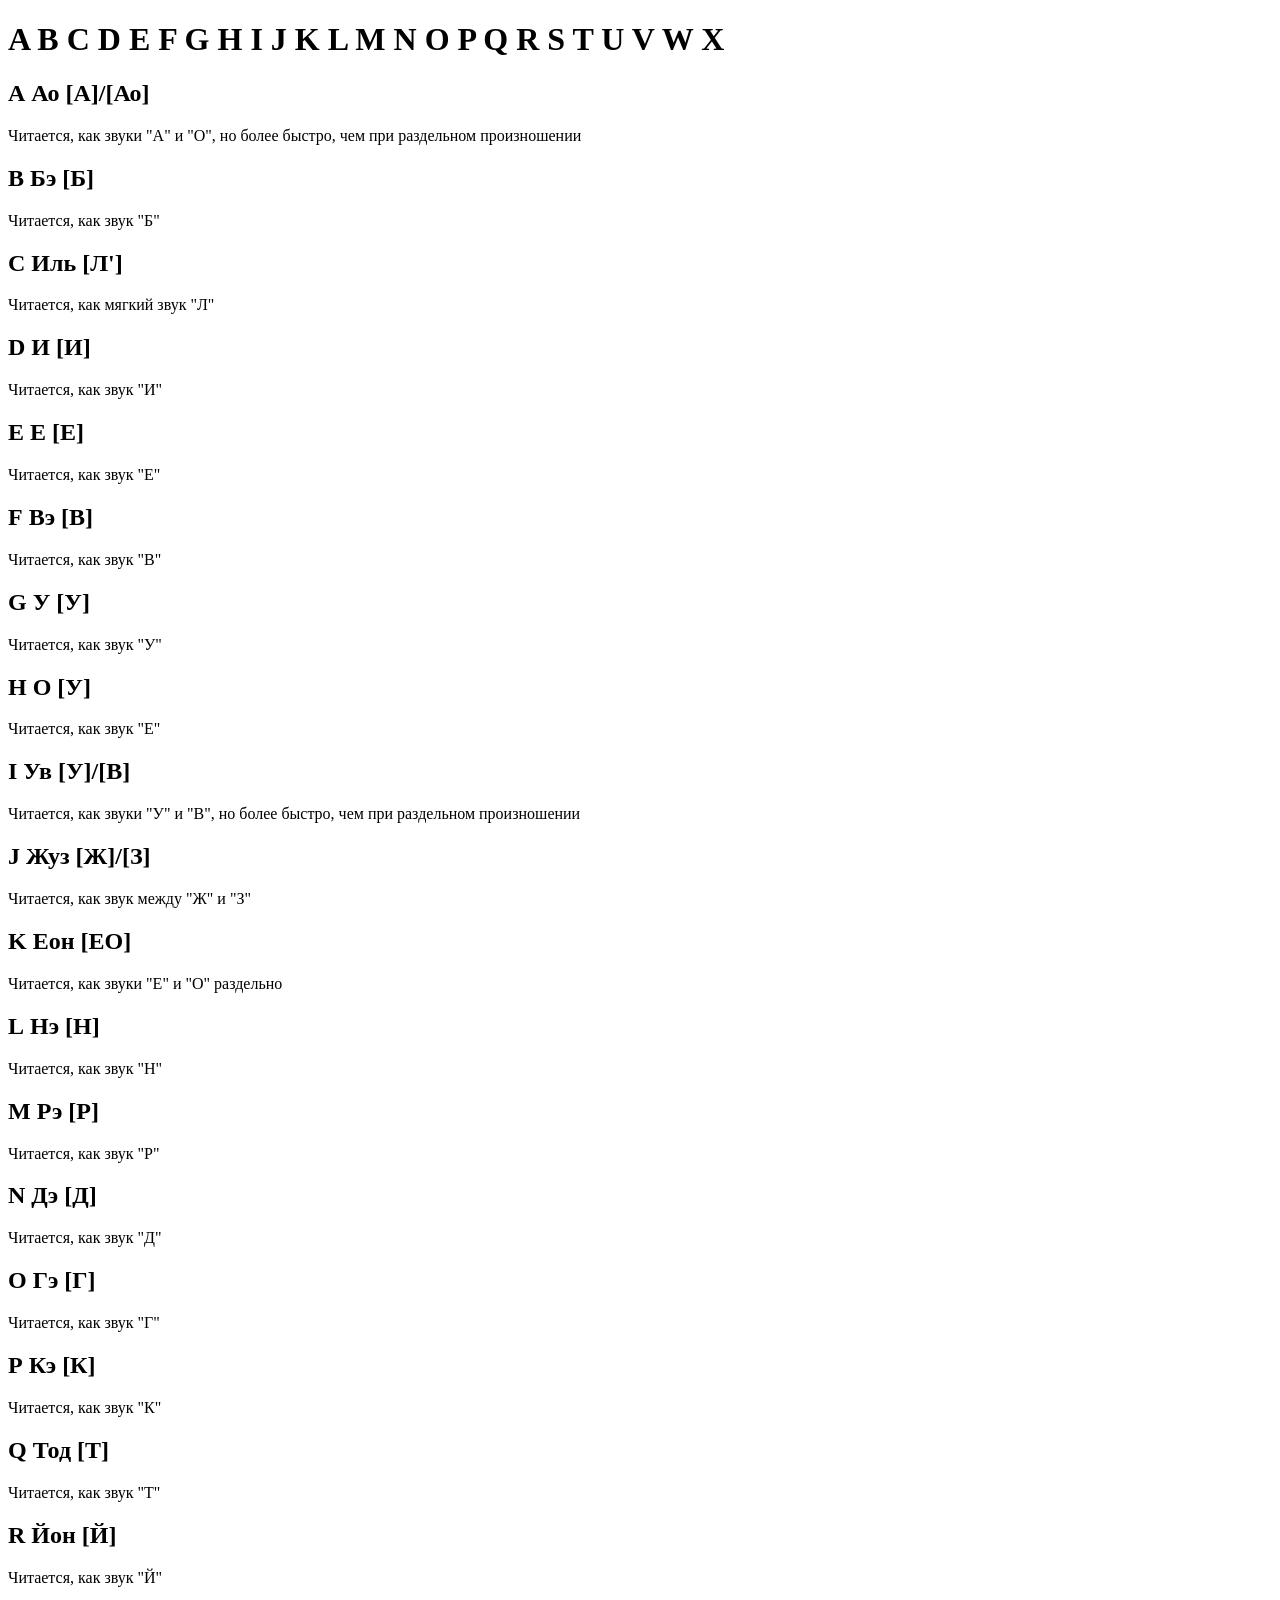
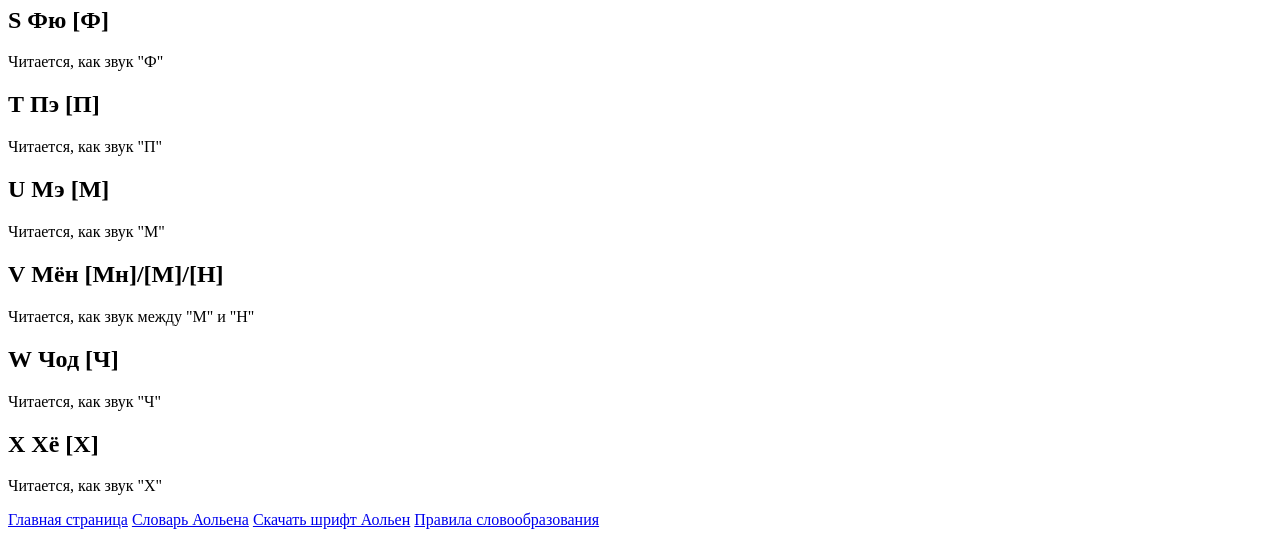
==== alphabet.html @ 7fe9e2a1 "Add files via upload" ====
<!DOCTYPE html>
<html>
	<head>
		<title>Алфавит Аольен</title>
		<meta charset="UTF-8">
		<link rel="stock" href="main.css">
	</head>
	
	<body>
		<h1><span style="font-family: 'Aolen';">A B C D E F G H I J K L M N O P Q R S T U V W X</span></h1>
		<h2><span style="font-family: 'Aolen';">A</span> Ао [А]/[Ао]</h2>
		<p>Читается, как звуки "А" и "О", но более быстро, чем при раздельном произношении</p>
		<h2><span style="font-family: 'Aolen';">B</span> Бэ [Б]</h2>
		<p>Читается, как звук "Б"</p>
		<h2><span style="font-family: 'Aolen';">C</span> Иль [Л']</h2>
		<p>Читается, как мягкий звук "Л"</p>
		<h2><span style="font-family: 'Aolen';">D</span> И [И]</h2>
		<p>Читается, как звук "И"</p>
		<h2><span style="font-family: 'Aolen';">E</span> Е [Е]</h2>
		<p>Читается, как звук "Е"</p>
		<h2><span style="font-family: 'Aolen';">F</span> Вэ [В]</h2>
		<p>Читается, как звук "В"</p>
		<h2><span style="font-family: 'Aolen';">G</span> У [У]</h2>
		<p>Читается, как звук "У"</p>
		<h2><span style="font-family: 'Aolen';">H</span> О [У]</h2>
		<p>Читается, как звук "Е"</p>
		<h2><span style="font-family: 'Aolen';">I</span> Ув [У]/[В]</h2>
		<p>Читается, как звуки "У" и "В", но более быстро, чем при раздельном произношении</p>
		<h2><span style="font-family: 'Aolen';">J</span> Жуз [Ж]/[З]</h2>
		<p>Читается, как звук между "Ж" и "З"</p>
		<h2><span style="font-family: 'Aolen';">K</span> Еон [ЕО]</h2>
		<p>Читается, как звуки "Е" и "О" раздельно</p>
		<h2><span style="font-family: 'Aolen';">L</span> Нэ [Н]</h2>
		<p>Читается, как звук "Н"</p>
		<h2><span style="font-family: 'Aolen';">M</span> Рэ [Р]</h2>
		<p>Читается, как звук "Р"</p>
		<h2><span style="font-family: 'Aolen';">N</span> Дэ [Д]</h2>
		<p>Читается, как звук "Д"</p>
		<h2><span style="font-family: 'Aolen';">O</span> Гэ [Г]</h2>
		<p>Читается, как звук "Г"</p>
		<h2><span style="font-family: 'Aolen';">P</span> Кэ [К]</h2>
		<p>Читается, как звук "К"</p>
		<h2><span style="font-family: 'Aolen';">Q</span> Тод [Т]</h2>
		<p>Читается, как звук "Т"</p>
		<h2><span style="font-family: 'Aolen';">R</span> Йон [Й]</h2>
		<p>Читается, как звук "Й"</p>
		<h2><span style="font-family: 'Aolen';">S</span> Фю [Ф]</h2>
		<p>Читается, как звук "Ф"</p>
		<h2><span style="font-family: 'Aolen';">T</span> Пэ [П]</h2>
		<p>Читается, как звук "П"</p>
		<h2><span style="font-family: 'Aolen';">U</span> Мэ [М]</h2>
		<p>Читается, как звук "М"</p>
		<h2><span style="font-family: 'Aolen';">V</span> Мён [Мн]/[М]/[Н]</h2>
		<p>Читается, как звук между "М" и "Н"</p>
		<h2><span style="font-family: 'Aolen';">W</span> Чод [Ч]</h2>
		<p>Читается, как звук "Ч"</p>
		<h2><span style="font-family: 'Aolen';">X</span> Хё [Х]</h2>
		<p>Читается, как звук "Х"</p>
		
		<a href="main.html">Главная страница</a>
		<a href="dictionary.html">Словарь Аольена</a>
		<a href="Aolen.ttf" dowload>Скачать шрифт Аольен</a>
		<a href="wordEditRule.html">Правила словообразования</a>
	</body>
</html>
---- main.css ----
@font-face {
  font-family: 'Aolen'; /* Название шрифта, которое будет использоваться в CSS */
  src: url('Aolen.ttf') format('truetype'); /* Путь к файлу шрифта */
}
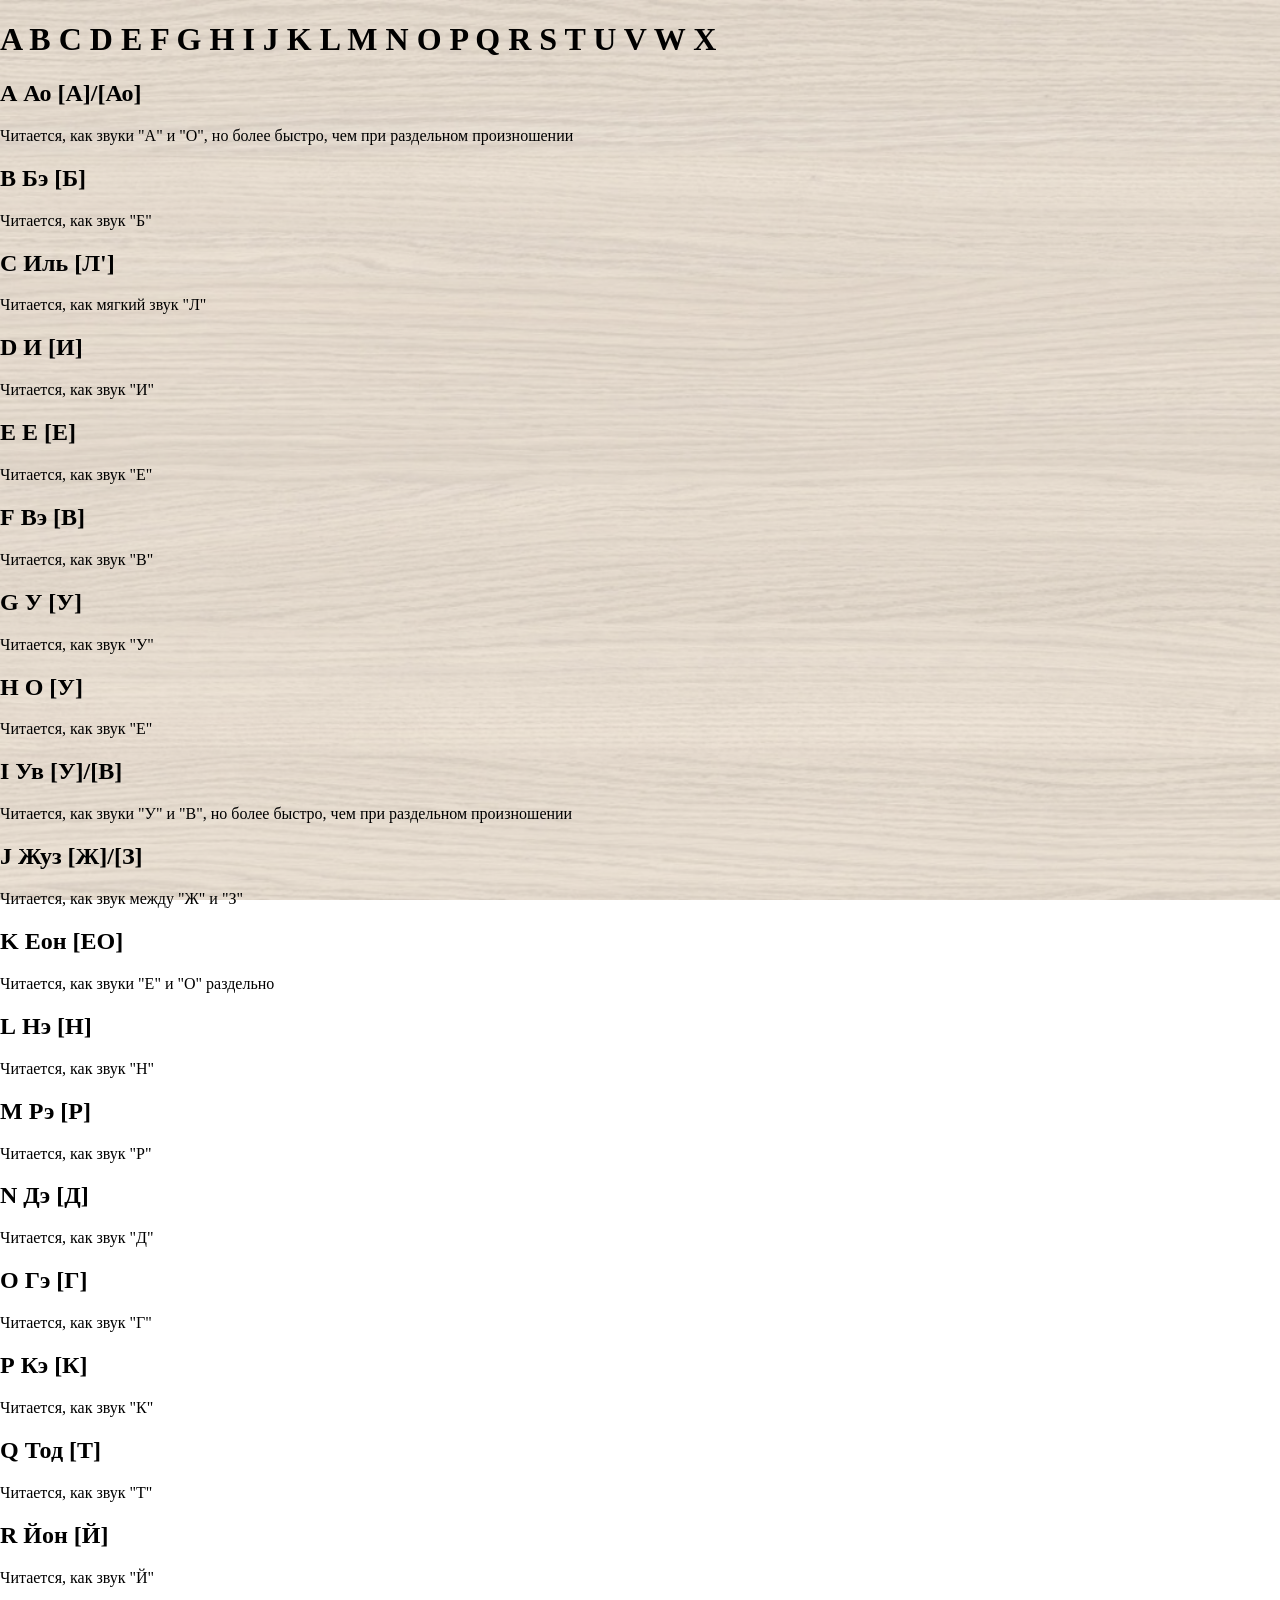
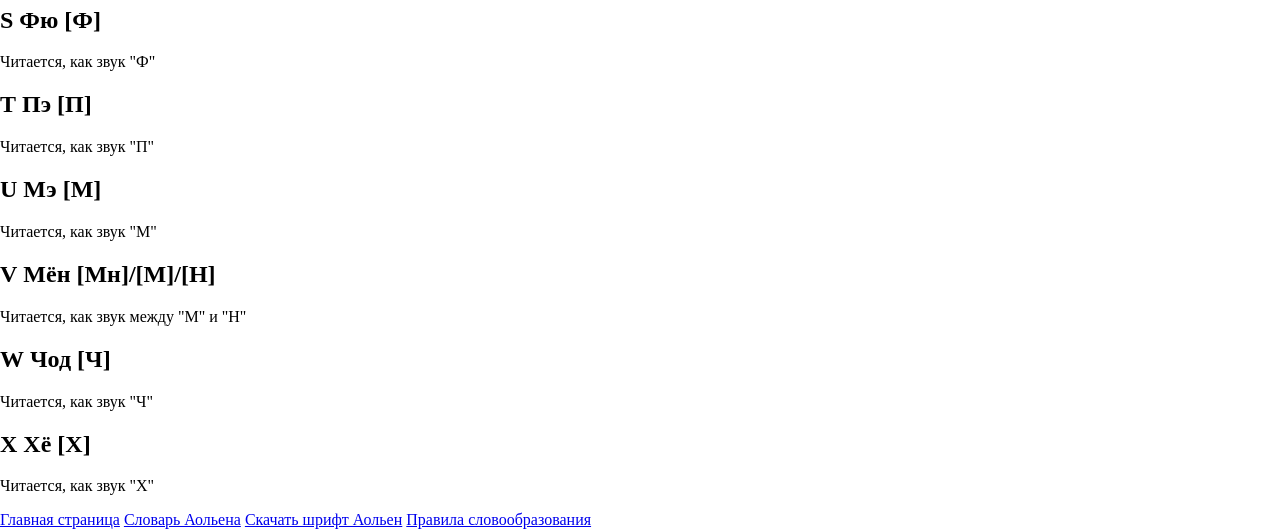
==== commit 3621e54e: "Update alphabet.html" ====
--- a/alphabet.html
+++ b/alphabet.html
@@ -4,9 +4,23 @@
 		<title>Алфавит Аольен</title>
 		<meta charset="UTF-8">
 		<link rel="stock" href="main.css">
+		<meta name="viewport" content="width=device-width, initial-scale=1.0">
 	</head>
 	
+	<style>
+		body {
+			background-image: url('ФонАольен.png');
+			background-size: cover;
+			background-repeat: no-repeat;
+			background-attachment: fixed;
+			margin: 0;
+			padding: 0;
+			min-height: 100vh;
+		}
+	</style>
+	
 	<body>
+	<span style="font-family: 'bahnschrift';">
 		<h1><span style="font-family: 'Aolen';">A B C D E F G H I J K L M N O P Q R S T U V W X</span></h1>
 		<h2><span style="font-family: 'Aolen';">A</span> Ао [А]/[Ао]</h2>
 		<p>Читается, как звуки "А" и "О", но более быстро, чем при раздельном произношении</p>
@@ -61,5 +75,6 @@
 		<a href="dictionary.html">Словарь Аольена</a>
 		<a href="Aolen.ttf" dowload>Скачать шрифт Аольен</a>
 		<a href="wordEditRule.html">Правила словообразования</a>
+	</span>
 	</body>
-</html>+</html>
--- a/main.css
+++ b/main.css
@@ -1,4 +1,8 @@
 @font-face {
-  font-family: 'Aolen'; /* Название шрифта, которое будет использоваться в CSS */
-  src: url('Aolen.ttf') format('truetype'); /* Путь к файлу шрифта */
-}+  font-family: 'Aolen';
+  src: url('Aolen.ttf') format('truetype');
+}
+@font-face {
+  font-family: 'bahnschrift';
+  src: url('bahnschrift.ttf') format('truetype');
+}
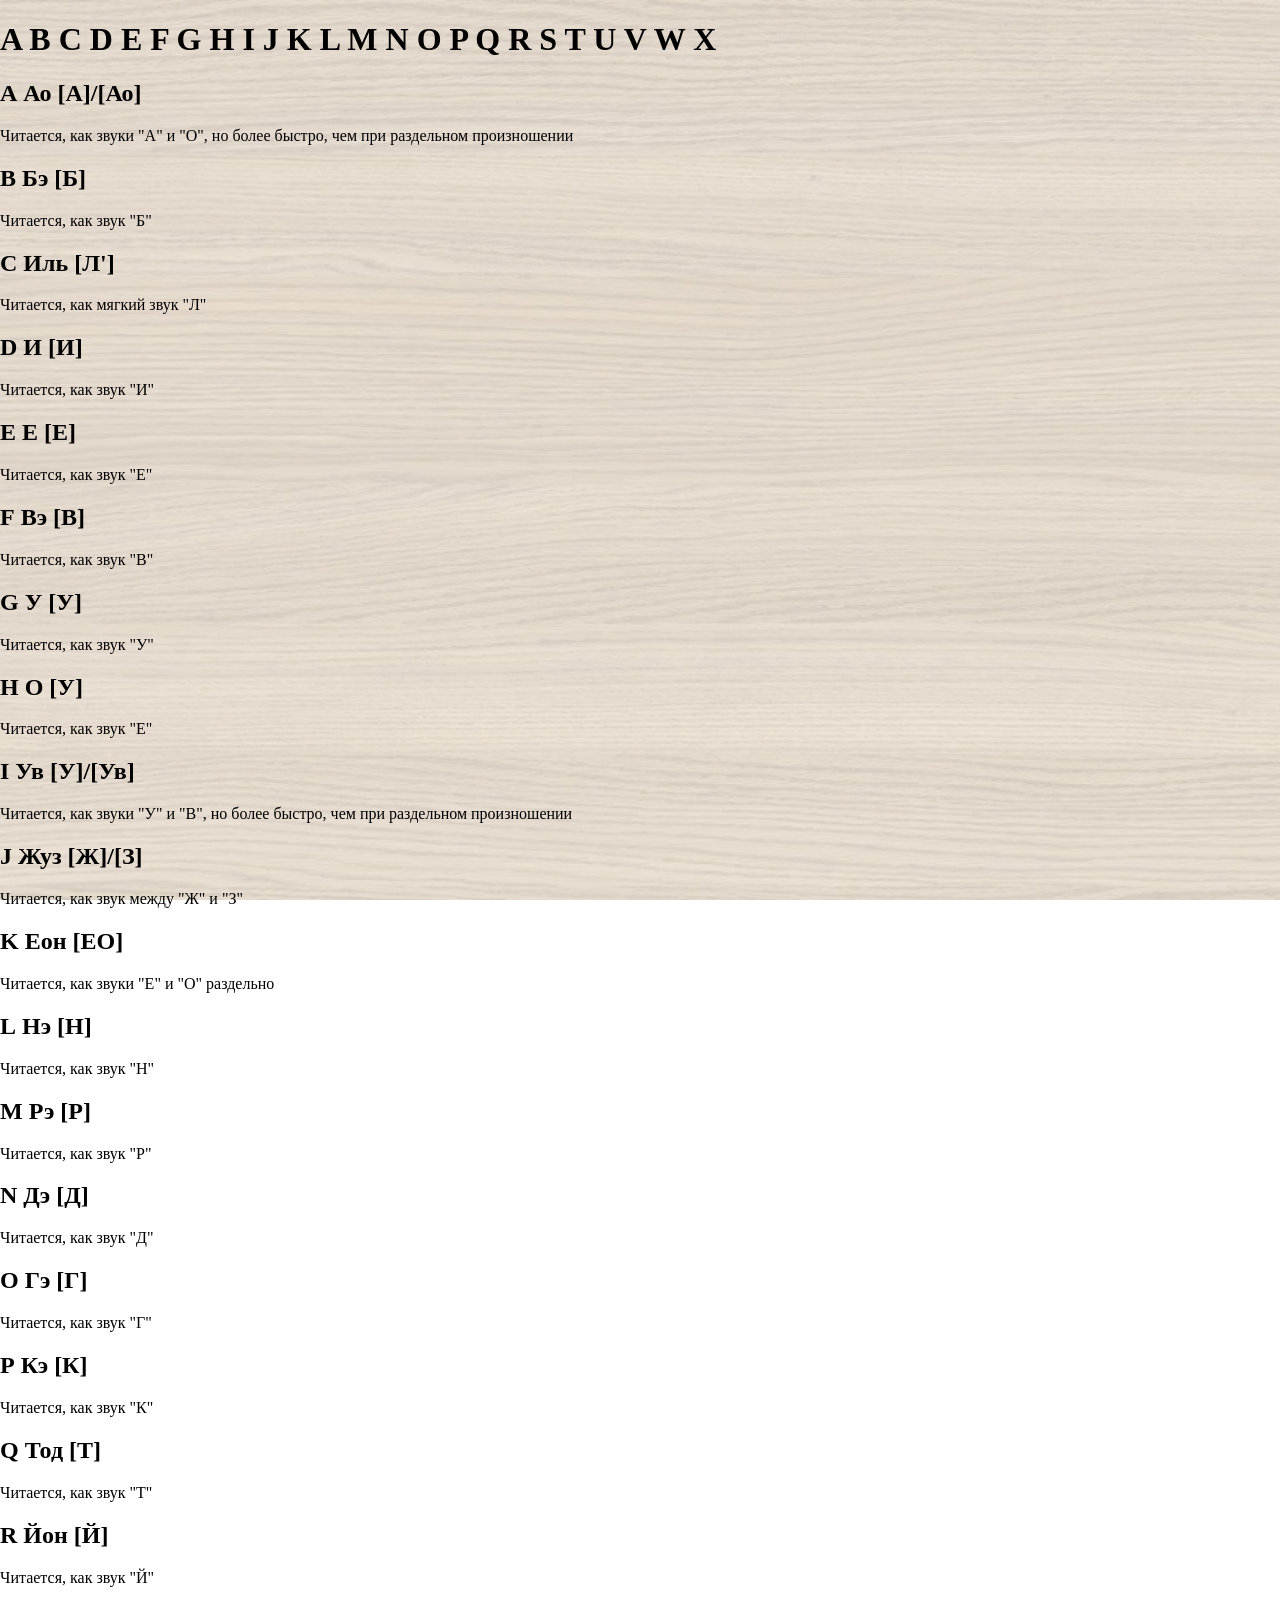
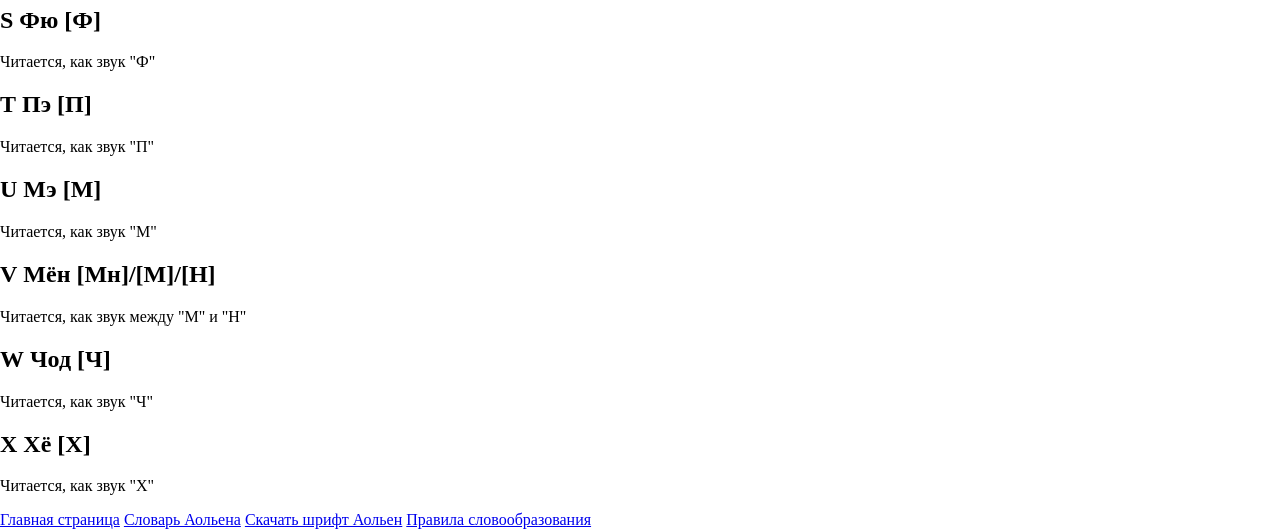
==== commit 6b5288a0: "Update alphabet.html" ====
--- a/alphabet.html
+++ b/alphabet.html
@@ -38,7 +38,7 @@
 		<p>Читается, как звук "У"</p>
 		<h2><span style="font-family: 'Aolen';">H</span> О [У]</h2>
 		<p>Читается, как звук "Е"</p>
-		<h2><span style="font-family: 'Aolen';">I</span> Ув [У]/[В]</h2>
+		<h2><span style="font-family: 'Aolen';">I</span> Ув [У]/[Ув]</h2>
 		<p>Читается, как звуки "У" и "В", но более быстро, чем при раздельном произношении</p>
 		<h2><span style="font-family: 'Aolen';">J</span> Жуз [Ж]/[З]</h2>
 		<p>Читается, как звук между "Ж" и "З"</p>
@@ -71,10 +71,12 @@
 		<h2><span style="font-family: 'Aolen';">X</span> Хё [Х]</h2>
 		<p>Читается, как звук "Х"</p>
 		
-		<a href="main.html">Главная страница</a>
+		<a href="index.html">Главная страница</a>
 		<a href="dictionary.html">Словарь Аольена</a>
 		<a href="Aolen.ttf" dowload>Скачать шрифт Аольен</a>
 		<a href="wordEditRule.html">Правила словообразования</a>
 	</span>
 	</body>
 </html>
+
+
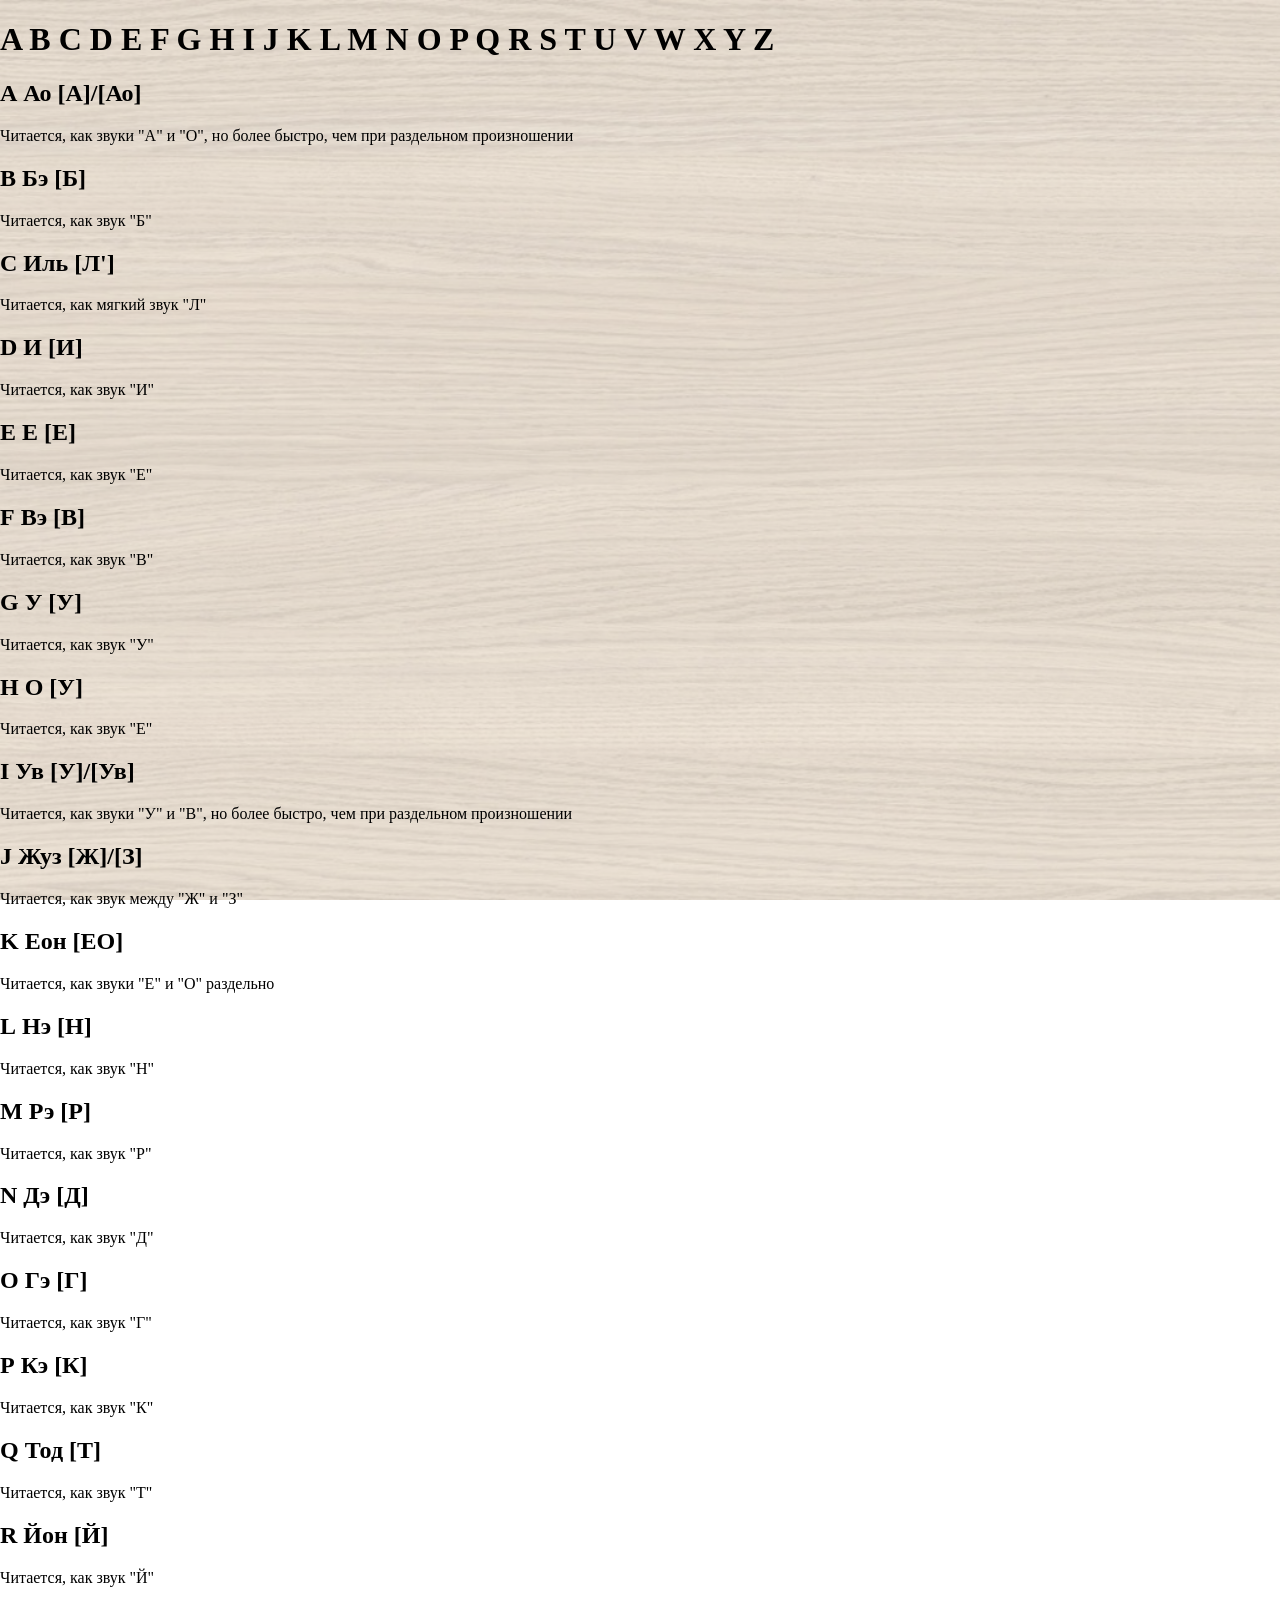
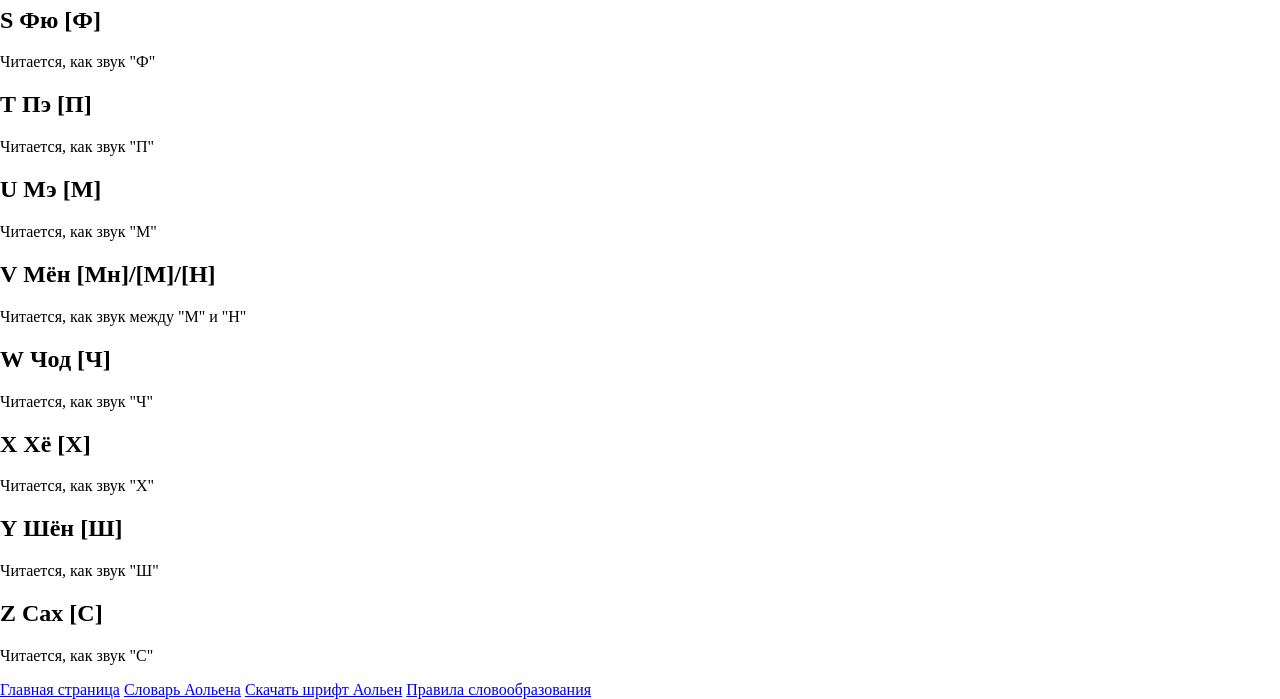
==== commit 50420ca5: "Update alphabet.html" ====
--- a/alphabet.html
+++ b/alphabet.html
@@ -21,7 +21,7 @@
 	
 	<body>
 	<span style="font-family: 'bahnschrift';">
-		<h1><span style="font-family: 'Aolen';">A B C D E F G H I J K L M N O P Q R S T U V W X</span></h1>
+		<h1><span style="font-family: 'Aolen';">A B C D E F G H I J K L M N O P Q R S T U V W X Y Z</span></h1>
 		<h2><span style="font-family: 'Aolen';">A</span> Ао [А]/[Ао]</h2>
 		<p>Читается, как звуки "А" и "О", но более быстро, чем при раздельном произношении</p>
 		<h2><span style="font-family: 'Aolen';">B</span> Бэ [Б]</h2>
@@ -70,6 +70,10 @@
 		<p>Читается, как звук "Ч"</p>
 		<h2><span style="font-family: 'Aolen';">X</span> Хё [Х]</h2>
 		<p>Читается, как звук "Х"</p>
+		<h2><span style="font-family: 'Aolen';">Y</span> Шён [Ш]</h2>
+		<p>Читается, как звук "Ш"</p>
+		<h2><span style="font-family: 'Aolen';">Z</span> Сах [С]</h2>
+		<p>Читается, как звук "С"</p>
 		
 		<a href="index.html">Главная страница</a>
 		<a href="dictionary.html">Словарь Аольена</a>
